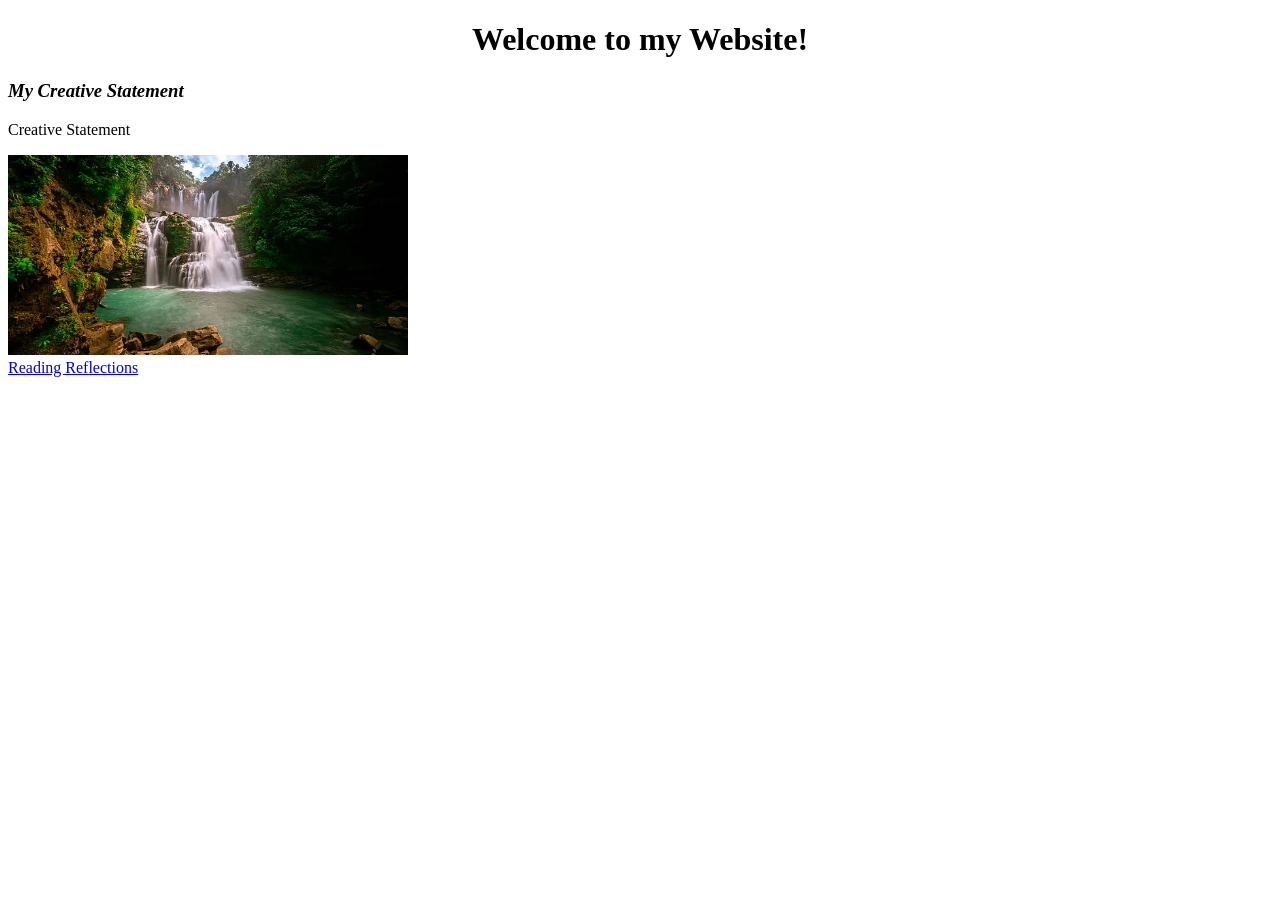
==== medplwebsite/index.html @ 70c00778 "c" ====
<!DOCTYPE html>
<html>
    <head>
        <title>Medpl Website</title>
        <link rel="stylesheet" type="text/css" href="index.css">
    </head>

    <body>
        
        <h1>Welcome to my Website! </h1>

        <div>         
            <h3> <em>My Creative Statement </em></h3>
            
            <p>Creative Statement</p>
        </div>

          <div>
            <img src="/medplwebsite/images/waterfall.webp"
                width="400" height="200" alt="waterfall">

        </div>


        <a href="reading.html">Reading Reflections</a>



        <!-- <div>
            <p> <strong>This text is bold</strong> </p>
            <p> <em>This text is italic</em> </p>
            <p> <u>This text is underlined</u> </p>
            <p> <del>This text is strikethrough</del> </p>
            <p> <mark>This text is highlighted</mark> </p>
            <p> There is a break <br> in this paragraph. </p>
            <p> This is a paragraph with a <span style="color: red;">red</span> word. </p>
            <p> This is a paragraph with a <span style="font-size: 24px;">larger</span> word. </p>
            <p> This is a paragraph with a <span style="font-family: Arial, sans-serif;">different font</span>. </p>
        </div> 
        <div>
            <ul>
                <li>Item 1</li>
                <li>Item 2</li>
                <li>Item 3</li>
            </ul>
            <ol>
                <li>First</li>
                <li>Second</li>
                <li>Third</li>
            </ol>
        </div>
    

        <div>
            <a href="https://example.com">This is a link</a>
            
        </div>
    -->    
      





    </body>

    



</html>
---- medplwebsite/index.css ----
h1, h2 {
    text-align: center;
}
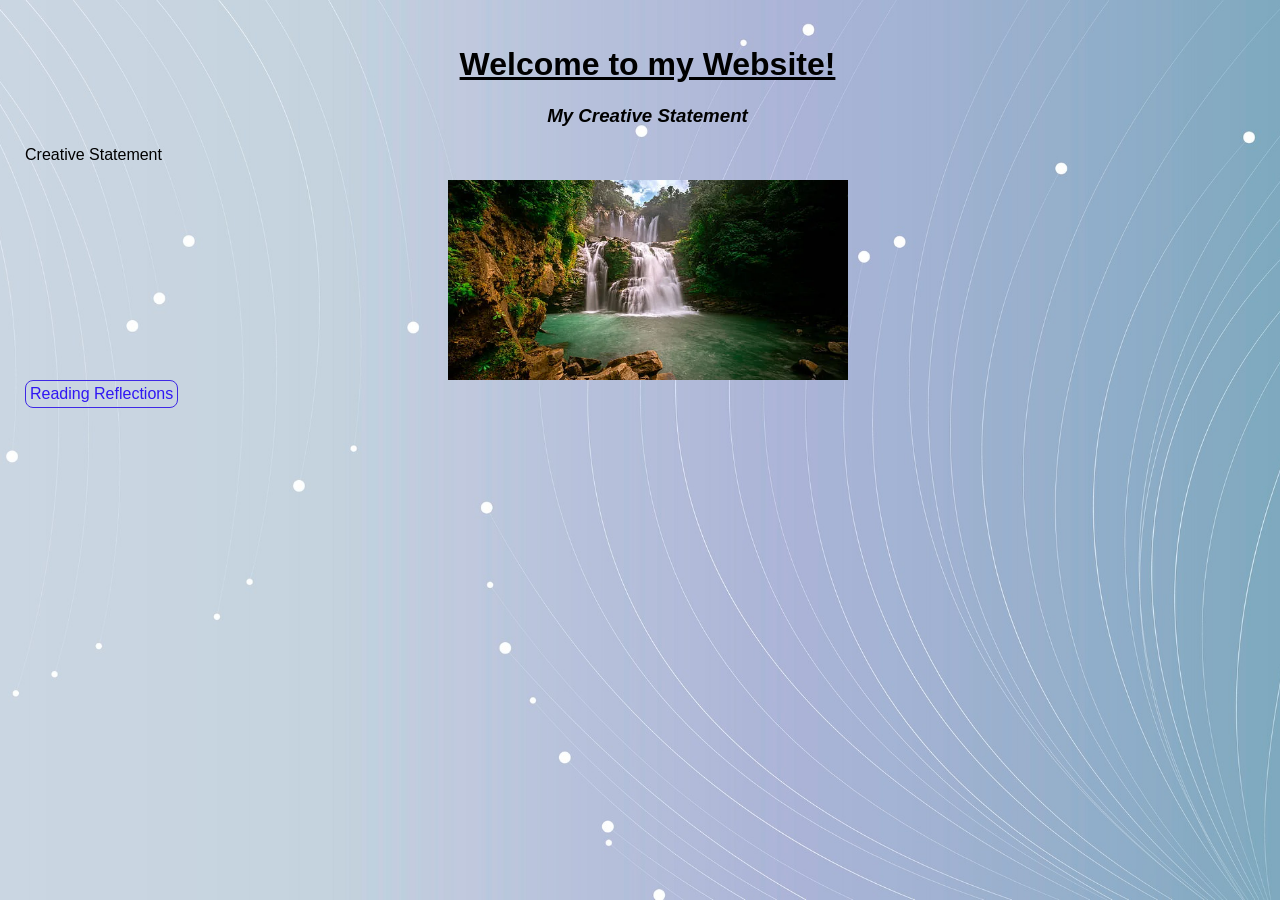
==== commit a83212fa: "c" ====
--- a/medplwebsite/index.html
+++ b/medplwebsite/index.html
@@ -12,7 +12,7 @@
         <h1>Welcome to my Website! </h1>
 
         <div>         
-            <h3> <em>My Creative Statement </em></h3>
+            <h3> <em>My Creative Statement </em> </h3>
             
             <p>Creative Statement</p>
         </div>
@@ -24,7 +24,7 @@
         </div>
 
 
-        <a href="reading.html">Reading Reflections</a>
+        <a href="reading.html" class="return">Reading Reflections</a>
 
 
 
--- a/medplwebsite/index.css
+++ b/medplwebsite/index.css
@@ -1,5 +1,39 @@
+
+body {
+    background-image: url("images/bg.jpg");
+    background-size: cover;
+    background-repeat: no-repeat;
+    background-position: center;
+    background-attachment: fixed;
+    font-family: calibri, sans-serif;
+    margin: 15px 0 0 15px;
+    padding: 10px;
+}
+h1 {
+    text-align: center;
+    text-decoration: underline;
+}
+
+h3 {
+    text-align: center;
+}
+
+img {
+    display: block;
+    margin-left: auto;
+    margin-right: auto;
+
+}
 
 
-h1, h2 {
-    text-align: center;
-}+
+.return {
+    display: inline-block;
+    padding: 4px 4px;
+    text-decoration: none;
+    color: rgb(48, 23, 243);
+    font-size: 16px;
+    border: 1px solid rgb(62, 40, 230);
+    border-radius: 8px;
+
+}
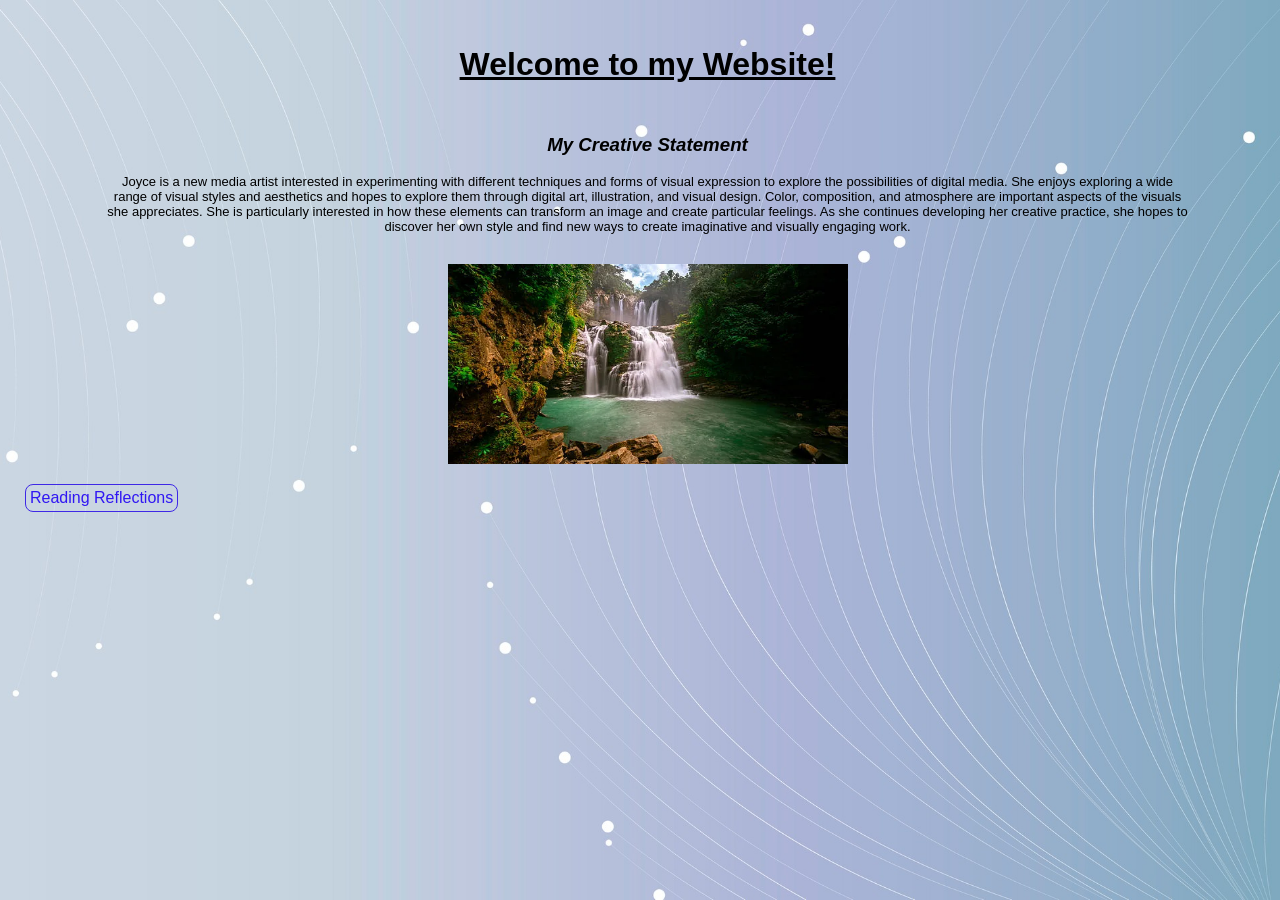
==== commit ac919fdc: "c" ====
--- a/medplwebsite/index.html
+++ b/medplwebsite/index.html
@@ -14,7 +14,15 @@
         <div>         
             <h3> <em>My Creative Statement </em> </h3>
             
-            <p>Creative Statement</p>
+            
+            <p class="statement"> Joyce is a new media artist interested in experimenting with different techniques and forms of 
+                visual expression to explore the possibilities of digital media. 
+                She enjoys exploring a wide range of visual styles and aesthetics and hopes to explore them
+                through digital art, illustration, and visual design. Color, composition, and atmosphere 
+                are important aspects of the visuals she appreciates. She is particularly interested 
+                in how these elements can transform an image and create particular feelings. As she continues
+                developing her creative practice, she hopes to discover her own style and find new ways
+                to create imaginative and visually engaging work.</p>
         </div>
 
           <div>
--- a/medplwebsite/index.css
+++ b/medplwebsite/index.css
@@ -18,6 +18,19 @@
     text-align: center;
 }
 
+p {
+    text-align: center;
+    font-size: 13px;
+    font-family: calibri, sans-serif;
+    
+}
+
+div {
+    padding: 10px;
+    margin: 10px;
+
+}
+
 img {
     display: block;
     margin-left: auto;
@@ -25,7 +38,14 @@
 
 }
 
-
+.statement {
+    text-align: center;
+    font-size: 13px;
+    font-family: lucida sans, sans-serif;
+    margin: 0 auto;
+    width: 90%;
+    
+}
 
 .return {
     display: inline-block;
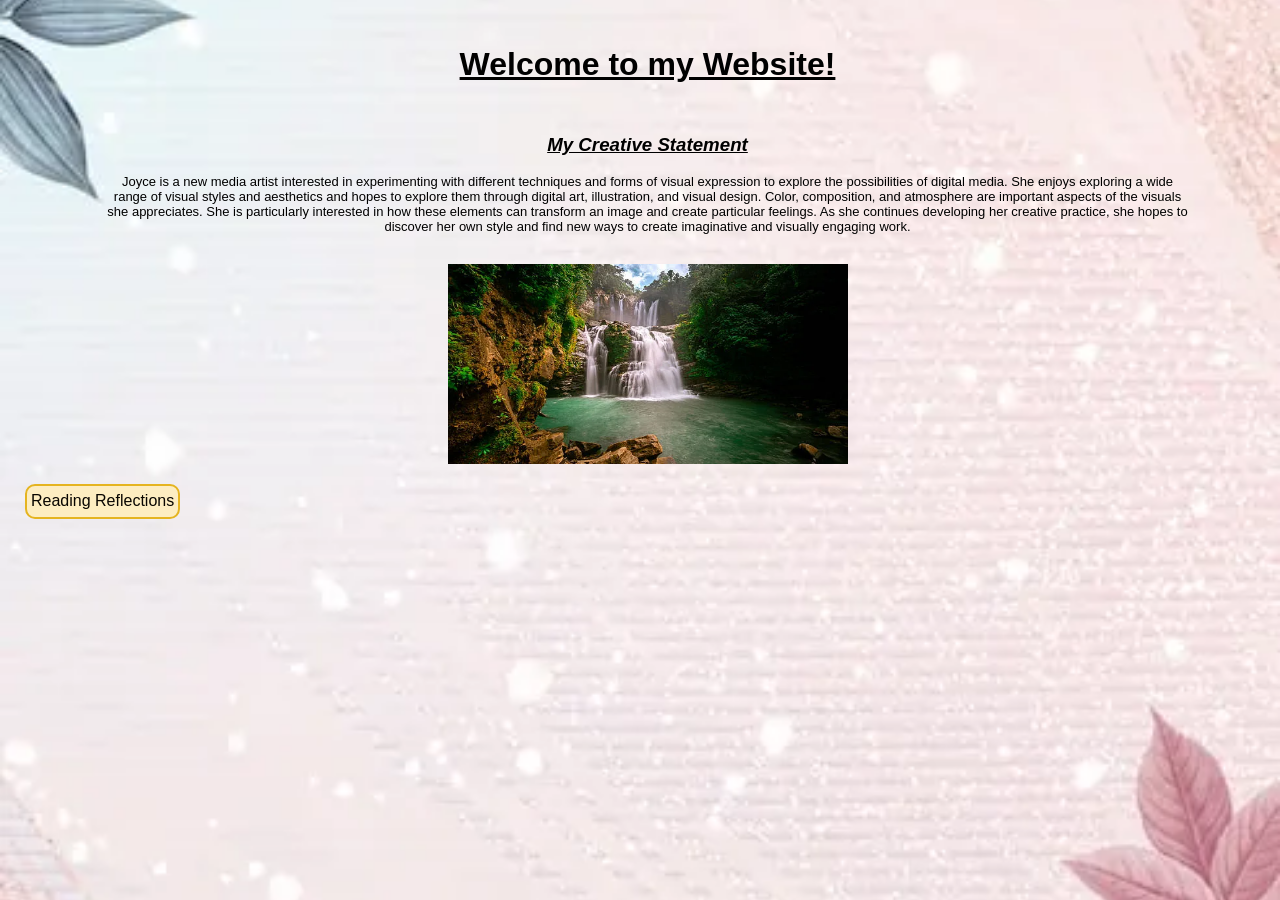
==== commit 4abfa0c9: "c" ====
--- a/medplwebsite/index.html
+++ b/medplwebsite/index.html
@@ -26,15 +26,22 @@
         </div>
 
           <div>
-            <img src="/medplwebsite/images/waterfall.webp"
+            <img src="images/waterfall.webp"
                 width="400" height="200" alt="waterfall">
 
         </div>
 
 
+        
         <a href="reading.html" class="return">Reading Reflections</a>
 
 
+
+
+
+
+
+        
 
         <!-- <div>
             <p> <strong>This text is bold</strong> </p>
--- a/medplwebsite/index.css
+++ b/medplwebsite/index.css
@@ -1,6 +1,6 @@
 
 body {
-    background-image: url("images/bg.jpg");
+    background-image: url("images/botanical-framed-card.webp");
     background-size: cover;
     background-repeat: no-repeat;
     background-position: center;
@@ -12,16 +12,20 @@
 h1 {
     text-align: center;
     text-decoration: underline;
+    font-family: Lucida sans, sans-serif;
 }
 
 h3 {
     text-align: center;
+    font-family: Lucida sans, sans-serif;
+    text-decoration: underline;
 }
+
 
 p {
     text-align: center;
     font-size: 13px;
-    font-family: calibri, sans-serif;
+    font-family: lucida sans, sans-serif;
     
 }
 
@@ -35,6 +39,7 @@
     display: block;
     margin-left: auto;
     margin-right: auto;
+    justify-content: center;
 
 }
 
@@ -50,10 +55,25 @@
 .return {
     display: inline-block;
     padding: 4px 4px;
+    line-height: 1.4;
     text-decoration: none;
-    color: rgb(48, 23, 243);
+    color: rgb(9, 6, 0);
     font-size: 16px;
-    border: 1px solid rgb(62, 40, 230);
-    border-radius: 8px;
+    border: 2px solid rgb(229, 180, 32);
+    background-color: rgb(253, 237, 193);
+    border-radius: 10px;
 
 }
+
+.reading {
+    display: inline-block;
+    padding: 4px 4px;
+    line-height: 1.4;
+    text-decoration: none;
+    color: rgb(9, 6, 0);
+    font-size: 16px;
+    border: 5px solid rgb(241, 233, 213);
+    background-color: rgba(241, 223, 247, 0.4);
+    border-radius: 10px;
+
+}
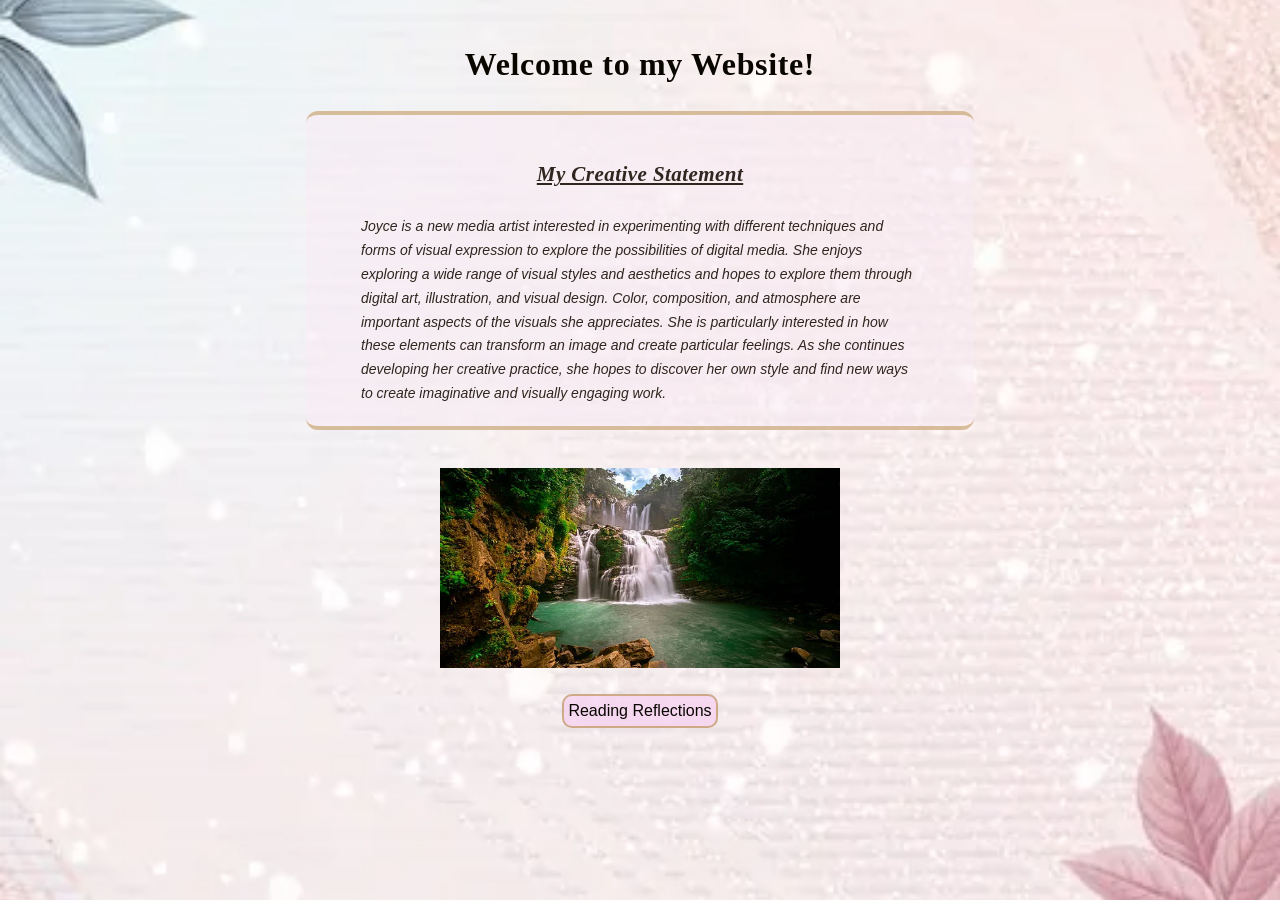
==== commit 36c22178: "c" ====
--- a/medplwebsite/index.html
+++ b/medplwebsite/index.html
@@ -11,10 +11,10 @@
         
         <h1>Welcome to my Website! </h1>
 
-        <div>         
+        <div class="creative-statement">         
             <h3> <em>My Creative Statement </em> </h3>
             
-            
+
             <p class="statement"> Joyce is a new media artist interested in experimenting with different techniques and forms of 
                 visual expression to explore the possibilities of digital media. 
                 She enjoys exploring a wide range of visual styles and aesthetics and hopes to explore them
--- a/medplwebsite/index.css
+++ b/medplwebsite/index.css
@@ -1,24 +1,38 @@
 
 body {
+    position: relative;
+    isolation: isolate;
+    background: none;
+    font-family: calibri, sans-serif;
+    margin: 15px 0 0;
+    padding: 10px;
+    color: rgb(9, 6, 0)
+}
+
+
+body::before {
+    content: "";
+    position: fixed;
+    inset: 0;
+    z-index: -1;
     background-image: url("images/botanical-framed-card.webp");
     background-size: cover;
     background-repeat: no-repeat;
     background-position: center;
-    background-attachment: fixed;
-    font-family: calibri, sans-serif;
-    margin: 15px 0 0 15px;
-    padding: 10px;
+    opacity: 0.85;
 }
 h1 {
     text-align: center;
-    text-decoration: underline;
-    font-family: Lucida sans, sans-serif;
+    text-decoration: none;
+    font-family: Georgia, serif;
+    letter-spacing: 0.02em;
 }
 
 h3 {
     text-align: center;
-    font-family: Lucida sans, sans-serif;
+    font-family: Georgia, serif;
     text-decoration: underline;
+    letter-spacing: 0.02em;
 }
 
 
@@ -43,37 +57,70 @@
 
 }
 
+a:hover {
+    color: #ef60d5;
+    text-decoration: none;
+}
+
+
 .statement {
-    text-align: center;
-    font-size: 13px;
-    font-family: lucida sans, sans-serif;
+    text-align: left;
+    font-size: 14px;
+    font-family: Arial, sans-serif;
+    line-height: 1.7;
     margin: 0 auto;
     width: 90%;
+
     
 }
 
+.creative-statement {
+    max-width: 620px;
+    margin: 28px auto;
+    padding: 20px 24px;
+    border-top: 4px solid rgba(181, 138, 66, 0.5);
+    border-bottom: 4px solid rgba(181, 138, 66, 0.5);
+    border-radius: 12px;
+    background-color: rgb(248, 235, 245, 0.55);
+    color: rgb(48, 37, 31);
+    font-family: Georgia, serif;
+    font-size: 18px;
+    font-style: italic;
+    line-height: 1.8;
+    text-align: left;
+}
+
 .return {
-    display: inline-block;
+    display: block;
+    width: fit-content;
+    margin: 16px auto;
     padding: 4px 4px;
     line-height: 1.4;
     text-decoration: none;
     color: rgb(9, 6, 0);
     font-size: 16px;
-    border: 2px solid rgb(229, 180, 32);
-    background-color: rgb(253, 237, 193);
+    border: 2px solid rgb(181, 138, 66, 0.6);
+    background-color: rgb(246, 211, 241, 0.8);
     border-radius: 10px;
 
 }
 
 .reading {
-    display: inline-block;
-    padding: 4px 4px;
+    display: block;
+    padding: 20px 20px;
+    margin: 24px auto;
     line-height: 1.4;
     text-decoration: none;
     color: rgb(9, 6, 0);
     font-size: 16px;
-    border: 5px solid rgb(241, 233, 213);
-    background-color: rgba(241, 223, 247, 0.4);
-    border-radius: 10px;
+    border-left: 4px solid rgba(79, 134, 162, 0.5);
+    border-right: 4px solid rgba(79, 134, 162, 0.5);
+    background-color: rgba(248, 235, 245, 0.45);
+    border-radius: 12px;
 
-}+}
+
+
+.creative-statement{
+    
+}
